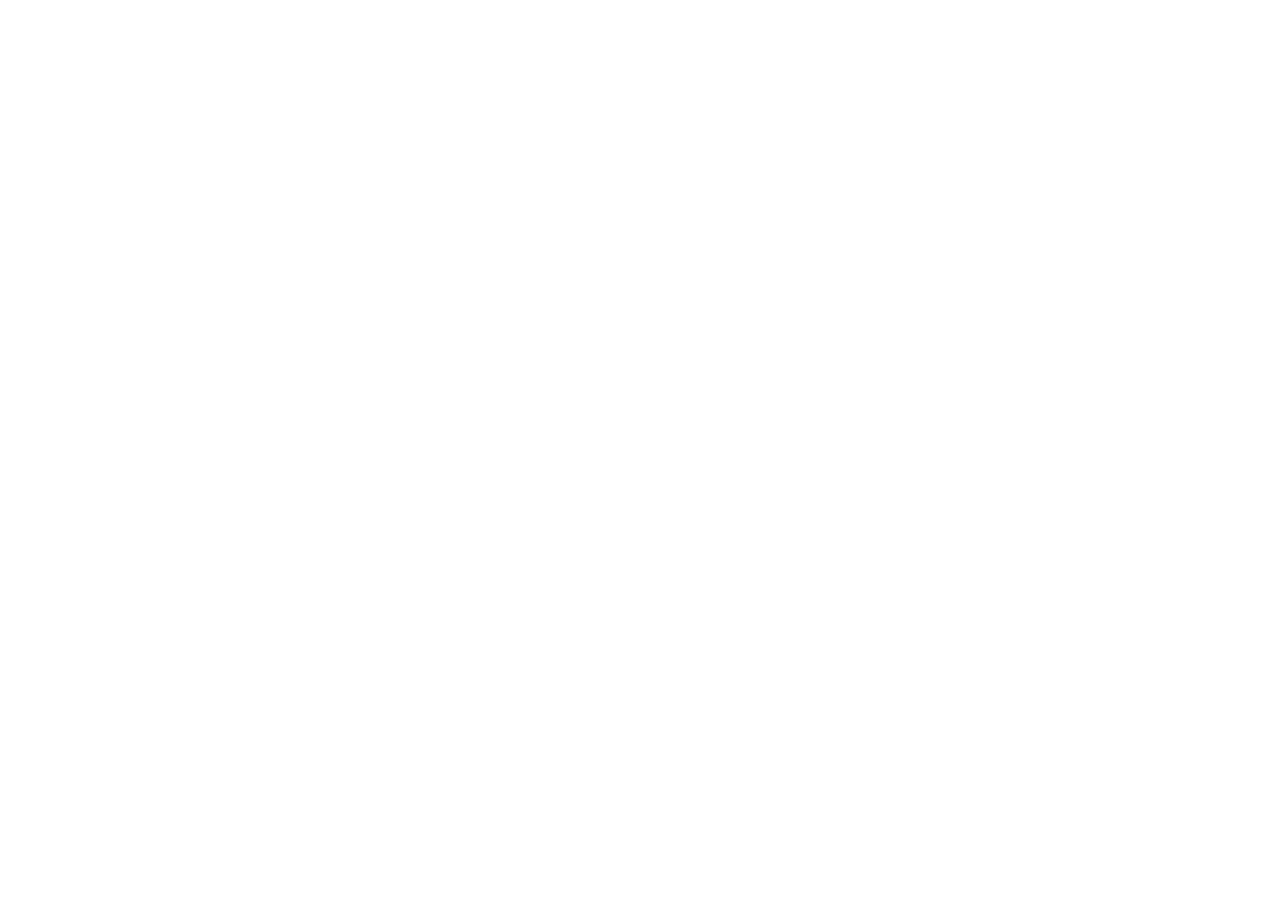
==== index.html @ 05260da5 "Versione 1.1 (Setup)" ====
<!DOCTYPE html>
<html lang="en">
<head>
    <meta charset="UTF-8">
    <meta name="viewport" content="width=device-width, initial-scale=1.0">
    <title>Semaforo</title>
</head>
<body>


    
    
</body>
</html>
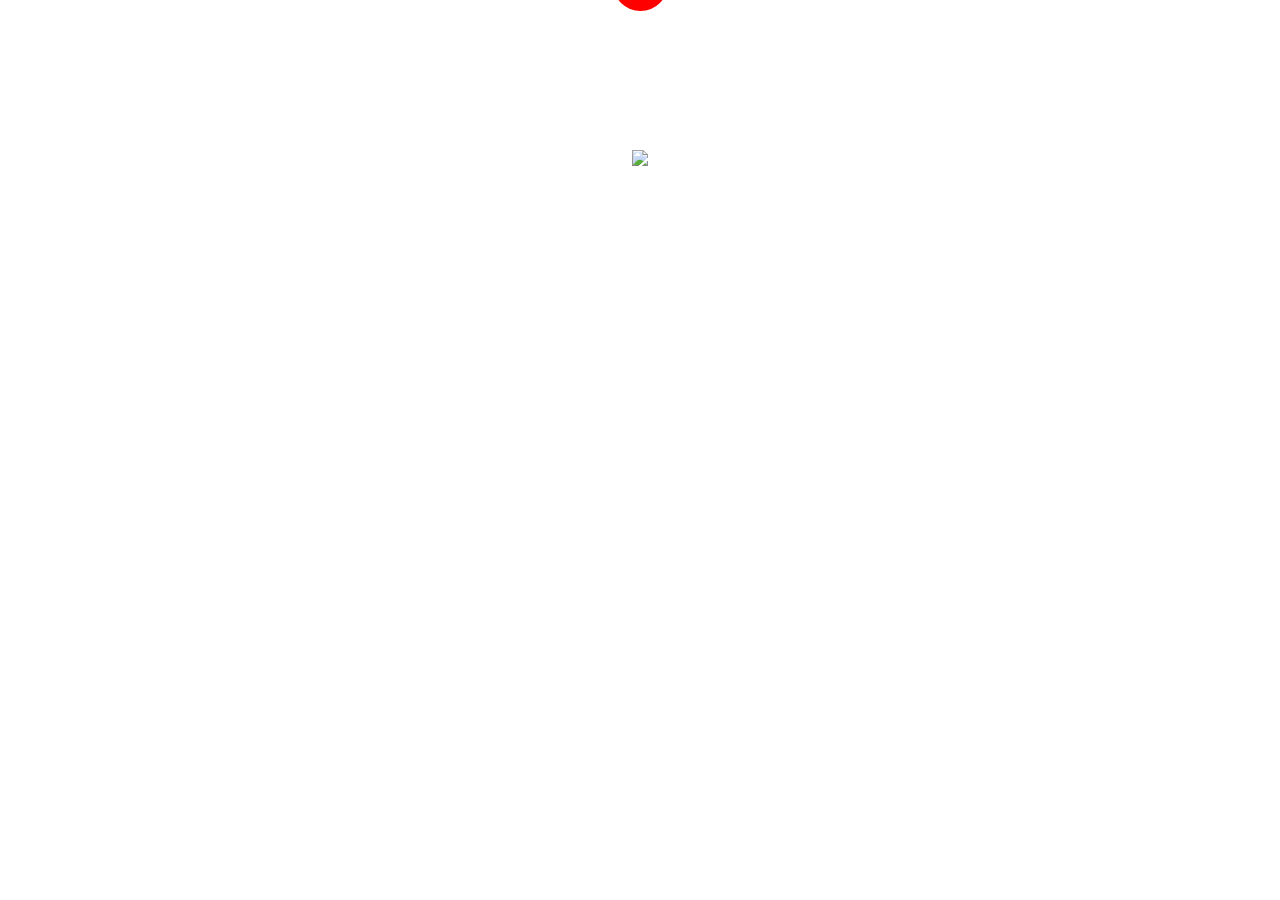
==== commit f3af932b: "Semaforo v1.0 (Grafica pagina)" ====
--- a/index.html
+++ b/index.html
@@ -3,12 +3,24 @@
 <head>
     <meta charset="UTF-8">
     <meta name="viewport" content="width=device-width, initial-scale=1.0">
+    <link rel="stylesheet" type="text/css" href="index.css">
+    <link href="https://cdn.jsdelivr.net/npm/bootstrap@5.3.3/dist/css/bootstrap.min.css" rel="stylesheet" integrity="sha384-QWTKZyjpPEjISv5WaRU9OFeRpok6YctnYmDr5pNlyT2bRjXh0JMhjY6hW+ALEwIH" crossorigin="anonymous">
+   
     <title>Semaforo</title>
 </head>
 <body>
+    <div class="semaforo">
+        <img src="https://encrypted-tbn0.gstatic.com/images?q=tbn:ANd9GcT7t1uKhOaKVlQuQWKG4YVR_F0ihBp7EanK_kWs17ms-HjXyRQt0iu9C1eKAAGhWvCUkCM&usqp=CAU">
+    </div>
 
+    <div class="luci">
+        <div class="distinte">
+            <div class="input1"></div>
 
-    
-    
+            <div id="input2"></div>
+
+            <div id="input3"></div>
+        </div>
+    </div>
 </body>
 </html>--- a/index.css
+++ b/index.css
@@ -0,0 +1,44 @@
+
+.semaforo{
+    display: flex;
+    justify-content: center;
+    margin-top: 150px;
+    
+}
+
+
+.input1{
+  
+    width: 55px;
+    height: 55px;
+    background-color: red;
+    border-radius: 50%;
+    margin-top: -425px;
+}
+
+.input2{
+    width: 50px;
+    height: 50px;
+    background-color: yellow;
+}
+
+.input3{
+   
+    width: 50px;
+    height: 50px;
+    background-color: green;
+}
+
+
+.distinte{
+    display: flex;
+    flex-direction: column;
+    justify-content: center;
+}
+
+.luci{
+    
+    display: flex;
+    justify-content: center;
+    margin-top: 30px;
+}
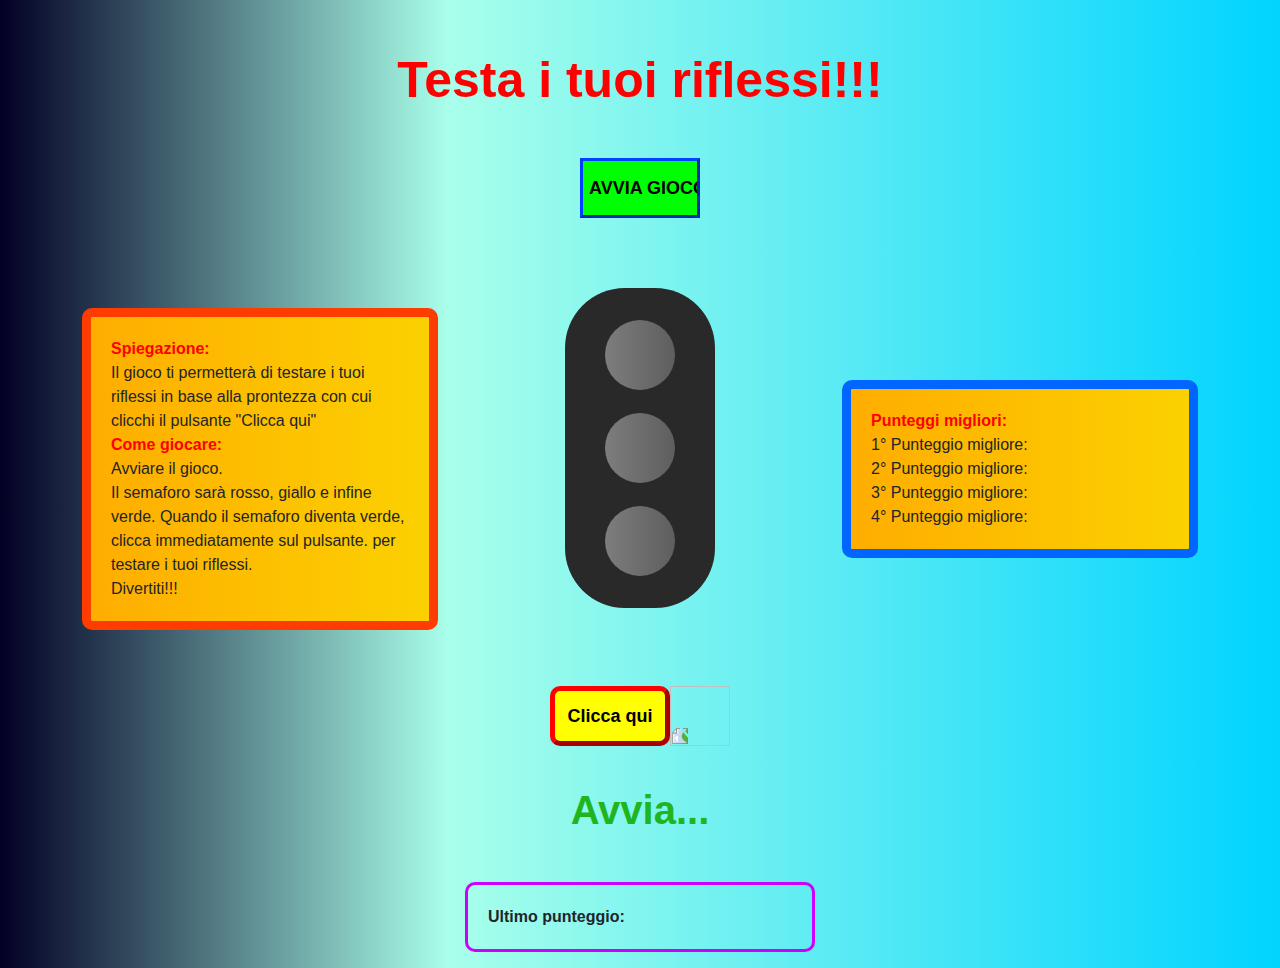
==== commit 99939ecd: "Semaforo (v Finale)" ====
--- a/index.html
+++ b/index.html
@@ -4,23 +4,90 @@
     <meta charset="UTF-8">
     <meta name="viewport" content="width=device-width, initial-scale=1.0">
     <link rel="stylesheet" type="text/css" href="index.css">
+    <link rel="stylesheet" type="text/css" href="static/css/body.css">
+    <link rel="stylesheet" type="text/css" href="static/css/button.css">
+    <link rel="stylesheet" type="text/css" href="static/css/containers.css">
+    <link rel="stylesheet" type="text/css" href="static/css/immagini.css">
+    <link rel="stylesheet" type="text/css" href="static/css/luci.css">
+    <link rel="stylesheet" type="text/css" href="static/css/paragrafo.css">
+    <link rel="stylesheet" type="text/css" href="static/css/semaforo.css">
+    <link rel="stylesheet" type="text/css" href="static/css/title.css">
+    
     <link href="https://cdn.jsdelivr.net/npm/bootstrap@5.3.3/dist/css/bootstrap.min.css" rel="stylesheet" integrity="sha384-QWTKZyjpPEjISv5WaRU9OFeRpok6YctnYmDr5pNlyT2bRjXh0JMhjY6hW+ALEwIH" crossorigin="anonymous">
+     
    
     <title>Semaforo</title>
 </head>
 <body>
-    <div class="semaforo">
-        <img src="https://encrypted-tbn0.gstatic.com/images?q=tbn:ANd9GcT7t1uKhOaKVlQuQWKG4YVR_F0ihBp7EanK_kWs17ms-HjXyRQt0iu9C1eKAAGhWvCUkCM&usqp=CAU">
+    <h1 id="title">Testa i tuoi riflessi!!!</h1>
+    <div class="container">
+
+        <div class="row">
+            <div class="col-4 offset-4">
+                <input id="b1" type="button" name="avvio" value="AVVIA GIOCO">
+            </div>
+        </div>
+
+        <div class="row">
+            <div class="col-4 regole">
+                <p class="para uno">
+                    <span>Spiegazione:</span><br>
+                    Il gioco ti permetterà di testare i tuoi riflessi in base alla prontezza con cui clicchi il pulsante "Clicca qui"<br>
+                    <span>Come giocare:</span><br>
+                    Avviare il gioco.<br>
+                    Il semaforo sarà rosso, giallo e infine verde.
+                    Quando il semaforo diventa verde, clicca immediatamente sul pulsante.
+                    per testare i tuoi riflessi.<br> Divertiti!!!
+                </p>
+            </div>
+
+            <div class="col-4 sem">
+                <div class="semaforo">
+                    <div class="light1" class="light red"></div>
+    
+                    <div class="light2" class="light yellow"></div>
+    
+                    <div class="light3" class="light green"></div>
+                </div>
+            </div>
+
+            <div class="col-4  regole">
+                <p class="para due">
+                    <span>Punteggi migliori:</span><br>
+                    1° Punteggio migliore: <span id="primo"></span><br>
+                    2° Punteggio migliore: <span id="secondo"></span><br>
+                    3° Punteggio migliore: <span id="terzo"></span><br>
+                    4° Punteggio migliore: <span id="quarto"></span><br>
+                    
+                </p>
+            </div>
+        </div>
+
+        <div class="row">
+            <div class="col-4 offset-4">
+                <form>
+                    <input id="b2" type="button" name="invio" value="Clicca qui">
+                </form>
+                <img src="https://images.emojiterra.com/google/android-pie/512px/1f449.png">
+            </div>
+        </div>
+        
+        <div class="row">
+            <div class="col-4 offset-4">
+                <h1 id="clicca">Avvia...</h1>
+            </div>
+        </div>
+
+        <div class="row">
+            <div class="col-4 offset-4">
+                <p class="para tre">Ultimo punteggio: <span id="ultimo"></span></p>
+            </div>
+        </div>
+
     </div>
 
-    <div class="luci">
-        <div class="distinte">
-            <div class="input1"></div>
 
-            <div id="input2"></div>
 
-            <div id="input3"></div>
-        </div>
-    </div>
+    <script src="static/js/index.js"></script>
 </body>
 </html>--- a/index.css
+++ b/index.css
@@ -1,44 +1,44 @@
 
-.semaforo{
-    display: flex;
-    justify-content: center;
-    margin-top: 150px;
-    
-}
+@import "body.css";
+@import "title.css";
+@import "button.css";
+@import "luci.css";
+@import "containers.css";
+@import "immagini.css";
+@import "paragrafo.css";
+@import "semaforo.css";
 
 
-.input1{
-  
-    width: 55px;
-    height: 55px;
-    background-color: red;
-    border-radius: 50%;
-    margin-top: -425px;
-}
-
-.input2{
-    width: 50px;
-    height: 50px;
-    background-color: yellow;
-}
-
-.input3{
-   
-    width: 50px;
-    height: 50px;
-    background-color: green;
-}
 
 
-.distinte{
-    display: flex;
-    flex-direction: column;
-    justify-content: center;
-}
 
-.luci{
-    
-    display: flex;
-    justify-content: center;
-    margin-top: 30px;
-}
+
+
+
+
+
+
+
+
+
+
+
+
+
+
+
+
+
+
+
+
+
+
+
+
+
+
+
+
+
+
--- a/static/css/body.css
+++ b/static/css/body.css
@@ -0,0 +1,6 @@
+
+body{
+    margin: 0;
+    background: rgb(2,0,36);
+    background: linear-gradient(90deg, rgba(2,0,36,1) 0%, rgba(169,255,234,1) 35%, rgba(0,212,255,1) 100%);
+}--- a/static/css/button.css
+++ b/static/css/button.css
@@ -0,0 +1,23 @@
+
+#b1{
+    width: 120px;
+    height: 60px;
+    background-color: rgb(0, 255, 4);
+    font-size: large;
+    font-weight: bold;
+    font-family: 'Franklin Gothic Medium', 'Arial Narrow', Arial, sans-serif;
+    border-color: rgb(0, 64, 255);
+    border-width: 3px;
+}
+
+#b2{
+    width: 120px;
+    height: 60px;
+    background-color: yellow;
+    font-size: large;
+    font-weight: bold;
+    font-family: 'Franklin Gothic Medium', 'Arial Narrow', Arial, sans-serif;
+    border-radius: 10px;
+    border-color: red;
+    border-width: 5px;
+}--- a/static/css/containers.css
+++ b/static/css/containers.css
@@ -0,0 +1,19 @@
+
+.col-4.sem{
+    display: flex;
+    justify-content: center; 
+}
+
+.col-4.offset-4{
+    display: flex;
+    justify-content: center;
+    margin-top: 40px;
+    
+}
+
+.col-4.regole{
+    display: flex;
+    align-items: center;
+    margin-top: 90px;
+}
+
--- a/static/css/immagini.css
+++ b/static/css/immagini.css
@@ -0,0 +1,8 @@
+
+img{
+    top: -60px;
+    left: 120px;
+    rotate: -90deg;
+    width: 60px;
+    height: 60px;
+}--- a/static/css/luci.css
+++ b/static/css/luci.css
@@ -0,0 +1,49 @@
+
+.luce{
+    background: rgb(125,125,125);
+    background: linear-gradient(90deg, rgba(125,125,125,1) 0%, rgba(94,94,94,1) 100%);
+}
+
+.light1.red{
+    
+    width:70px;
+    height:70px;
+    border-radius: 100%;
+    background-color: red;
+    box-shadow: 0px 0px 15px 5px #ff0000;  
+}
+
+.light2.yellow{
+    width:70px;
+    height:70px;
+    border-radius: 100%;
+    background-color: yellow;
+    box-shadow: 0px 0px 15px 5px #f2e233;
+}
+
+.light3.green{
+    width:70px;
+    height:70px;
+    border-radius: 100%;
+    background-color: #1fb51f;
+    box-shadow: 0px 0px 15px 5px #1fb51f;
+}
+
+.light1{
+    width:70px;
+    height:70px;
+    border-radius: 100%;
+      
+}
+.light2{
+    width:70px;
+    height:70px;
+    border-radius: 100%;
+    
+}
+.light3{
+    width:70px;
+    height:70px;
+    border-radius: 100%;
+     
+}--- a/static/css/paragrafo.css
+++ b/static/css/paragrafo.css
@@ -0,0 +1,47 @@
+
+.para.uno{
+    border: solid 9px;
+    border-radius: 10px;
+    border-color: rgb(255, 60, 0);
+    background: rgb(255,173,0);
+    background: linear-gradient(90deg, rgba(255,173,0,1) 0%, rgba(251,209,0,1) 100%);
+    padding: 20px;
+    
+    font-family: 'Gill Sans', 'Gill Sans MT', Calibri, 'Trebuchet MS', sans-serif;
+    font-size: 100%;
+    
+}
+.para.due{
+    border: solid 9px;
+    border-radius: 10px;
+    border-color: rgb(0, 102, 255);
+    width: 500px;
+    background: rgb(255,173,0);
+    background: linear-gradient(90deg, rgba(255,173,0,1) 0%, rgba(251,209,0,1) 100%);
+    padding: 20px;
+    font-family: 'Gill Sans', 'Gill Sans MT', Calibri, 'Trebuchet MS', sans-serif;
+    font-size: 100%;
+}
+.para.tre{
+    width: 350px;
+    border: solid 3px;
+    border-radius: 10px;
+    border-color: rgb(204, 0, 255);
+    padding: 20px;
+    font-weight: bold;
+    font-family: 'Gill Sans', 'Gill Sans MT', Calibri, 'Trebuchet MS', sans-serif;
+    font-size: 100%;
+}
+    
+
+span{
+    color: red;
+    font-weight: bold;
+}
+
+
+#clicca{
+    font-weight: bold;
+    font-family: 'Gill Sans', 'Gill Sans MT', Calibri, 'Trebuchet MS', sans-serif;
+    color: #1fb51f;
+}--- a/static/css/semaforo.css
+++ b/static/css/semaforo.css
@@ -0,0 +1,13 @@
+
+.semaforo{
+    margin-top: 70px;
+    display: flex;
+    flex-direction: column;
+    justify-content: space-around;
+    align-items: center;
+    width: 150px;
+    height: 320px;
+    padding: 20px;
+    border-radius: 60px;
+    background-color: #282928;
+}
--- a/static/css/title.css
+++ b/static/css/title.css
@@ -0,0 +1,10 @@
+#title{
+    padding-top: 50px;
+    display: flex;
+    justify-content: center;
+    color: #ff0000;
+    font-family: 'Gill Sans', 'Gill Sans MT', Calibri, 'Trebuchet MS', sans-serif;
+    font-size: 50px;
+    font-weight: bold;
+    
+}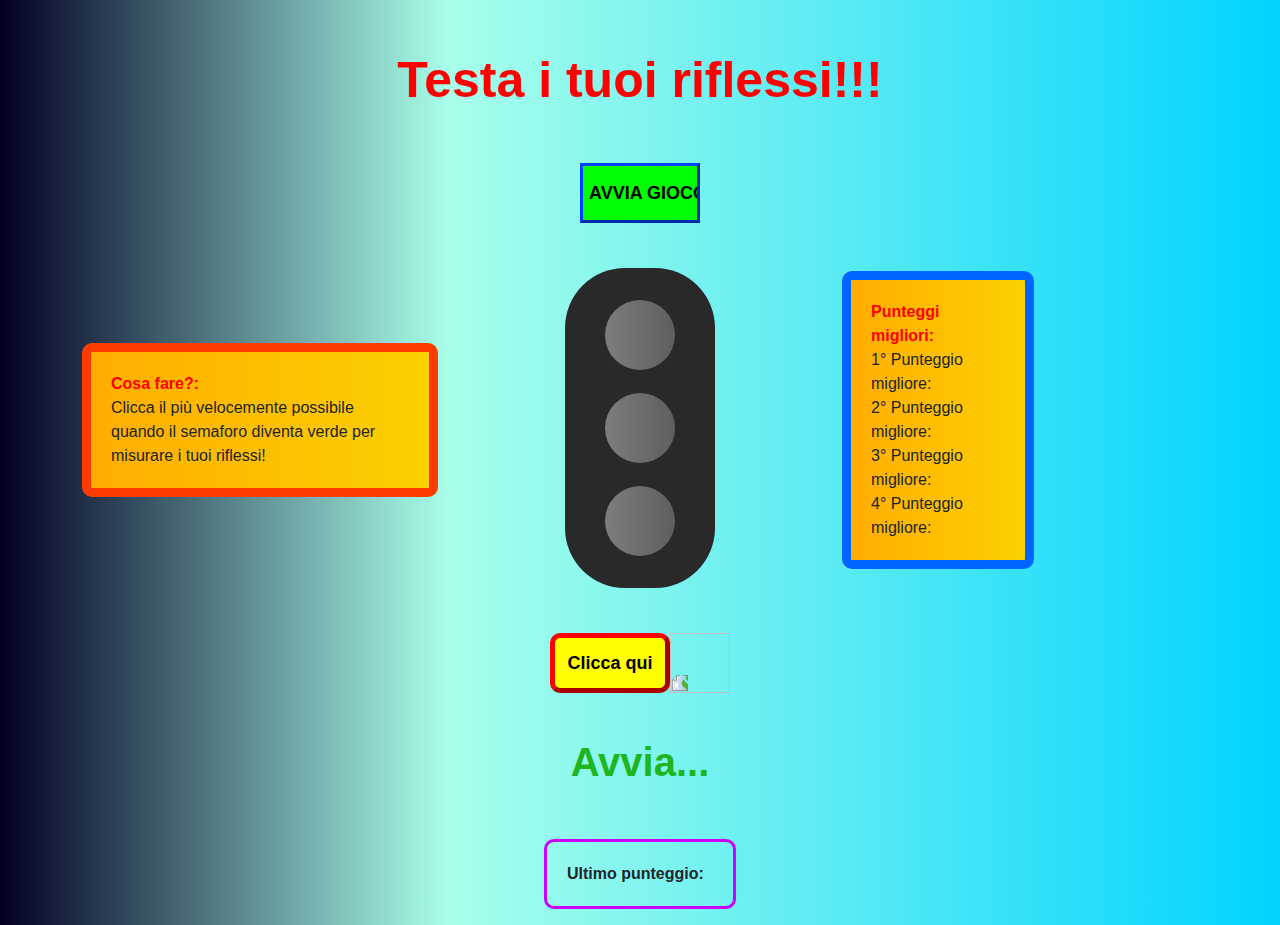
==== commit 03655316: "Semaforo (v1.5 Miglioramento CSS)" ====
--- a/index.html
+++ b/index.html
@@ -31,13 +31,8 @@
         <div class="row">
             <div class="col-4 regole">
                 <p class="para uno">
-                    <span>Spiegazione:</span><br>
-                    Il gioco ti permetterà di testare i tuoi riflessi in base alla prontezza con cui clicchi il pulsante "Clicca qui"<br>
-                    <span>Come giocare:</span><br>
-                    Avviare il gioco.<br>
-                    Il semaforo sarà rosso, giallo e infine verde.
-                    Quando il semaforo diventa verde, clicca immediatamente sul pulsante.
-                    per testare i tuoi riflessi.<br> Divertiti!!!
+                    <span>Cosa fare?:</span><br>
+                    Clicca il più velocemente possibile quando il semaforo diventa verde per misurare i tuoi riflessi!
                 </p>
             </div>
 
--- a/static/css/body.css
+++ b/static/css/body.css
@@ -1,6 +1,9 @@
 
 body{
-    margin: 0;
+    width: 100vw;
+    height: 100vh;
+    margin:0;
     background: rgb(2,0,36);
     background: linear-gradient(90deg, rgba(2,0,36,1) 0%, rgba(169,255,234,1) 35%, rgba(0,212,255,1) 100%);
+    
 }--- a/static/css/button.css
+++ b/static/css/button.css
@@ -1,5 +1,6 @@
 
 #b1{
+    margin-bottom: 5vh;
     width: 120px;
     height: 60px;
     background-color: rgb(0, 255, 4);
@@ -11,6 +12,7 @@
 }
 
 #b2{
+ 
     width: 120px;
     height: 60px;
     background-color: yellow;
--- a/static/css/containers.css
+++ b/static/css/containers.css
@@ -1,19 +1,30 @@
 
+.container{
+  
+    display: flex;
+    flex-direction: column;
+    justify-content: center;
+}
+.col-4{
+    margin-top: 100px;
+    display: flex;
+    align-items: center;
+}
 .col-4.sem{
+    
     display: flex;
     justify-content: center; 
+    align-items: center;
 }
 
 .col-4.offset-4{
+    margin-top: 5vh;
     display: flex;
     justify-content: center;
-    margin-top: 40px;
+    align-items: center;
     
 }
 
-.col-4.regole{
-    display: flex;
-    align-items: center;
-    margin-top: 90px;
-}
 
+
+
--- a/static/css/paragrafo.css
+++ b/static/css/paragrafo.css
@@ -12,10 +12,11 @@
     
 }
 .para.due{
+    
     border: solid 9px;
     border-radius: 10px;
     border-color: rgb(0, 102, 255);
-    width: 500px;
+    width: 15vw;
     background: rgb(255,173,0);
     background: linear-gradient(90deg, rgba(255,173,0,1) 0%, rgba(251,209,0,1) 100%);
     padding: 20px;
@@ -23,7 +24,8 @@
     font-size: 100%;
 }
 .para.tre{
-    width: 350px;
+    
+    width: 15vw;
     border: solid 3px;
     border-radius: 10px;
     border-color: rgb(204, 0, 255);
@@ -33,14 +35,13 @@
     font-size: 100%;
 }
     
-
 span{
     color: red;
     font-weight: bold;
 }
 
-
 #clicca{
+    
     font-weight: bold;
     font-family: 'Gill Sans', 'Gill Sans MT', Calibri, 'Trebuchet MS', sans-serif;
     color: #1fb51f;
--- a/static/css/semaforo.css
+++ b/static/css/semaforo.css
@@ -1,6 +1,6 @@
 
 .semaforo{
-    margin-top: 70px;
+    
     display: flex;
     flex-direction: column;
     justify-content: space-around;
